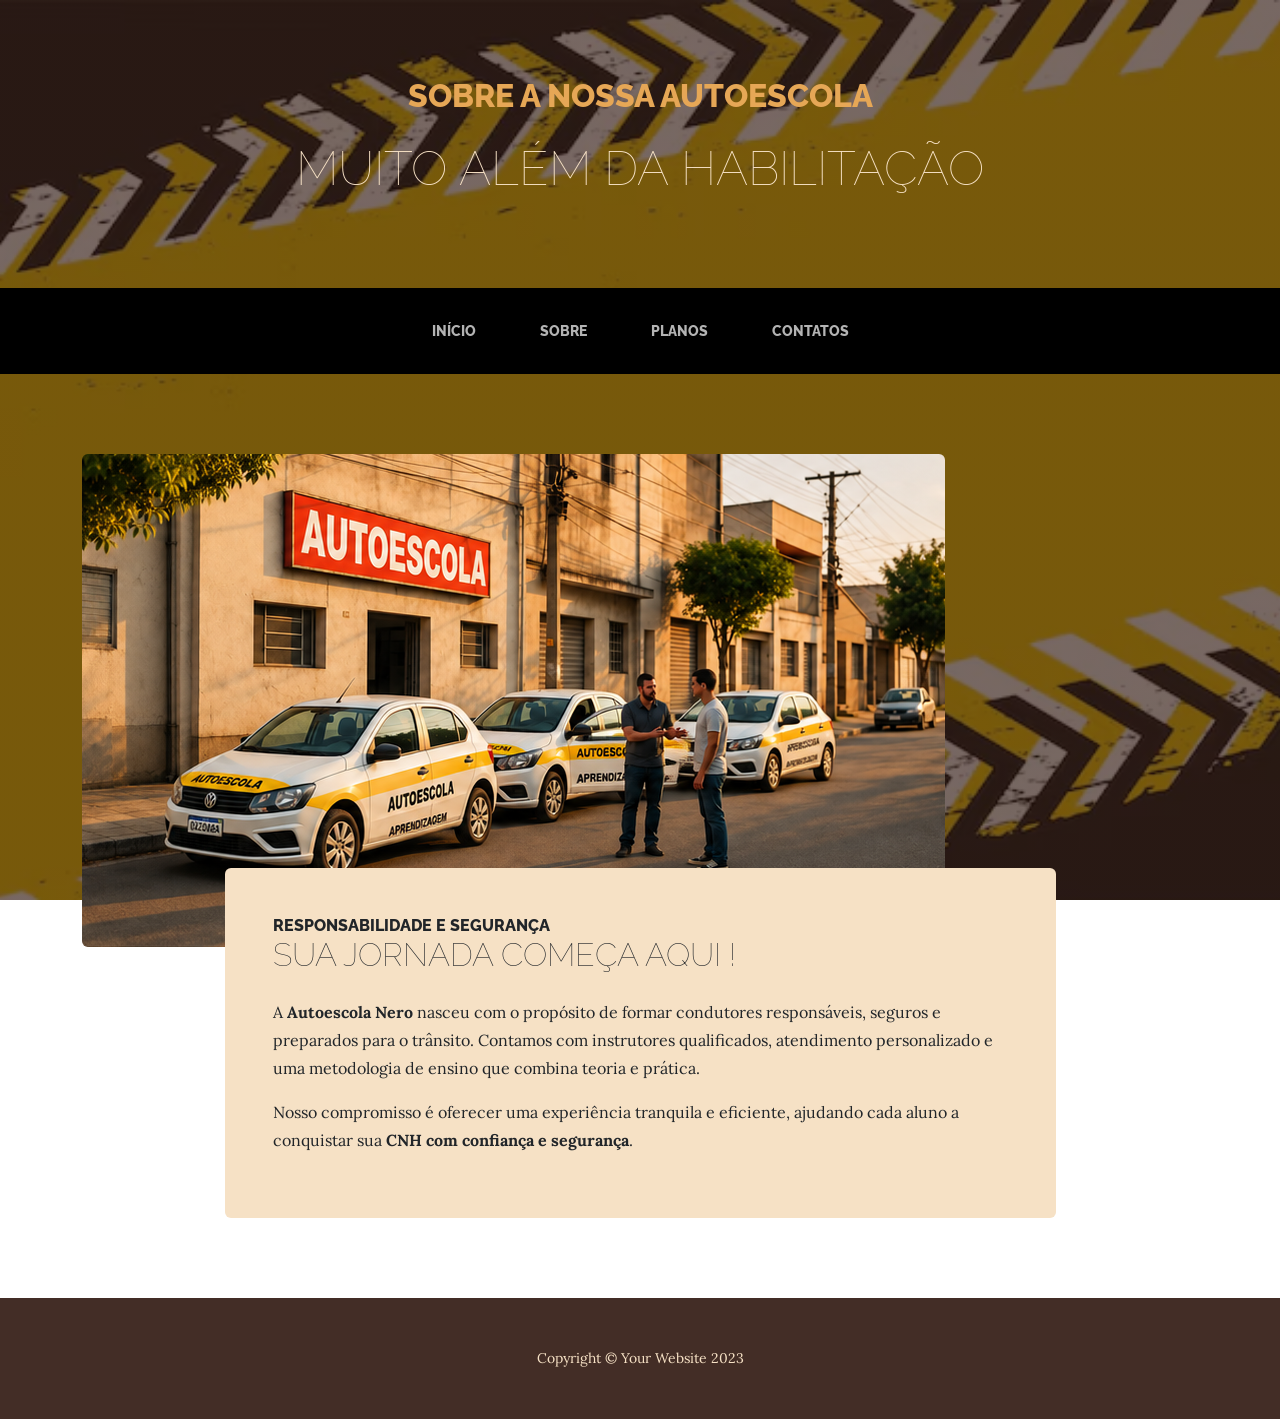
==== about.html @ fa28265b "Add files via upload" ====
<!DOCTYPE html>
<html lang="en">

<head>
    <meta charset="utf-8" />
    <meta name="viewport" content="width=device-width, initial-scale=1, shrink-to-fit=no" />
    <meta name="description" content="" />
    <meta name="author" content="" />
    <title>Business Casual - Start Bootstrap Theme</title>
    <link rel="icon" type="image/x-icon" href="assets/favicon.ico" />
    <!-- Google fonts-->
    <link
        href="https://fonts.googleapis.com/css?family=Raleway:100,100i,200,200i,300,300i,400,400i,500,500i,600,600i,700,700i,800,800i,900,900i"
        rel="stylesheet" />
    <link href="https://fonts.googleapis.com/css?family=Lora:400,400i,700,700i" rel="stylesheet" />
    <!-- Core theme CSS (includes Bootstrap)-->
    <link href="css/styles.css" rel="stylesheet" />
</head>

<body>
    <header>
        <h1 class="site-heading text-center text-faded d-none d-lg-block">
            <span class="site-heading-upper text-primary mb-3">Sobre a nossa Autoescola</span>
            <span class="site-heading-lower">Muito além da habilitação</span>
        </h1>
    </header>
    <!-- Navigation-->
    <nav class="navbar navbar-expand-lg navbar-dark py-lg-4" id="mainNav">
        <div class="container">
            <a class="navbar-brand text-uppercase fw-bold d-lg-none" href="index.html">Start Bootstrap</a>
            <button class="navbar-toggler" type="button" data-bs-toggle="collapse"
                data-bs-target="#navbarSupportedContent" aria-controls="navbarSupportedContent" aria-expanded="false"
                aria-label="Toggle navigation"><span class="navbar-toggler-icon"></span></button>
            <div class="collapse navbar-collapse" id="navbarSupportedContent">
                <ul class="navbar-nav mx-auto">
                    <li class="nav-item px-lg-4"><a class="nav-link text-uppercase" href="index.html">Início</a></li>
                    <li class="nav-item px-lg-4"><a class="nav-link text-uppercase" href="about.html">Sobre</a></li>
                    <li class="nav-item px-lg-4"><a class="nav-link text-uppercase" href="products.html">Planos</a></li>
                    <li class="nav-item px-lg-4"><a class="nav-link text-uppercase" href="store.html">Contatos</a></li>
                </ul>
            </div>
        </div>
    </nav>
    <section class="page-section about-heading">
        <div class="container" id="edition">
            <img class="img-fluid rounded about-heading-img mb-3 mb-lg-0" src="assets/img/about.jpg" alt="..."  id="edition" />
            <div class="about-heading-content">
                <div class="row">
                    <div class="col-xl-9 col-lg-10 mx-auto">
                        <div class="bg-faded rounded p-5">
                            <h2 class="section-heading mb-4">
                                <span class="section-heading-upper">Responsabilidade e segurança</span>
                                <span class="section-heading-lower">Sua jornada começa aqui !</span>
                            </h2>

                            <p>
                                A <strong>Autoescola Nero</strong> nasceu com o propósito de formar
                                condutores responsáveis, seguros e preparados para o trânsito.
                                Contamos com instrutores qualificados, atendimento personalizado e uma
                                metodologia de ensino que combina teoria e prática.
                            </p>

                            <p>
                                Nosso compromisso é oferecer uma experiência tranquila e eficiente,
                                ajudando cada aluno a conquistar sua <strong>CNH com confiança e segurança</strong>.
                            </p>
                        </div>
                    </div>
                </div>
            </div>
        </div>
        </div>
    </section>
    <footer class="footer text-faded text-center py-5">
        <div class="container">
            <p class="m-0 small">Copyright &copy; Your Website 2023</p>
        </div>
    </footer>
    <!-- Bootstrap core JS-->
    <script src="https://cdn.jsdelivr.net/npm/bootstrap@5.2.3/dist/js/bootstrap.bundle.min.js"></script>
    <!-- Core theme JS-->
    <script src="js/scripts.js"></script>
</body>

</html>
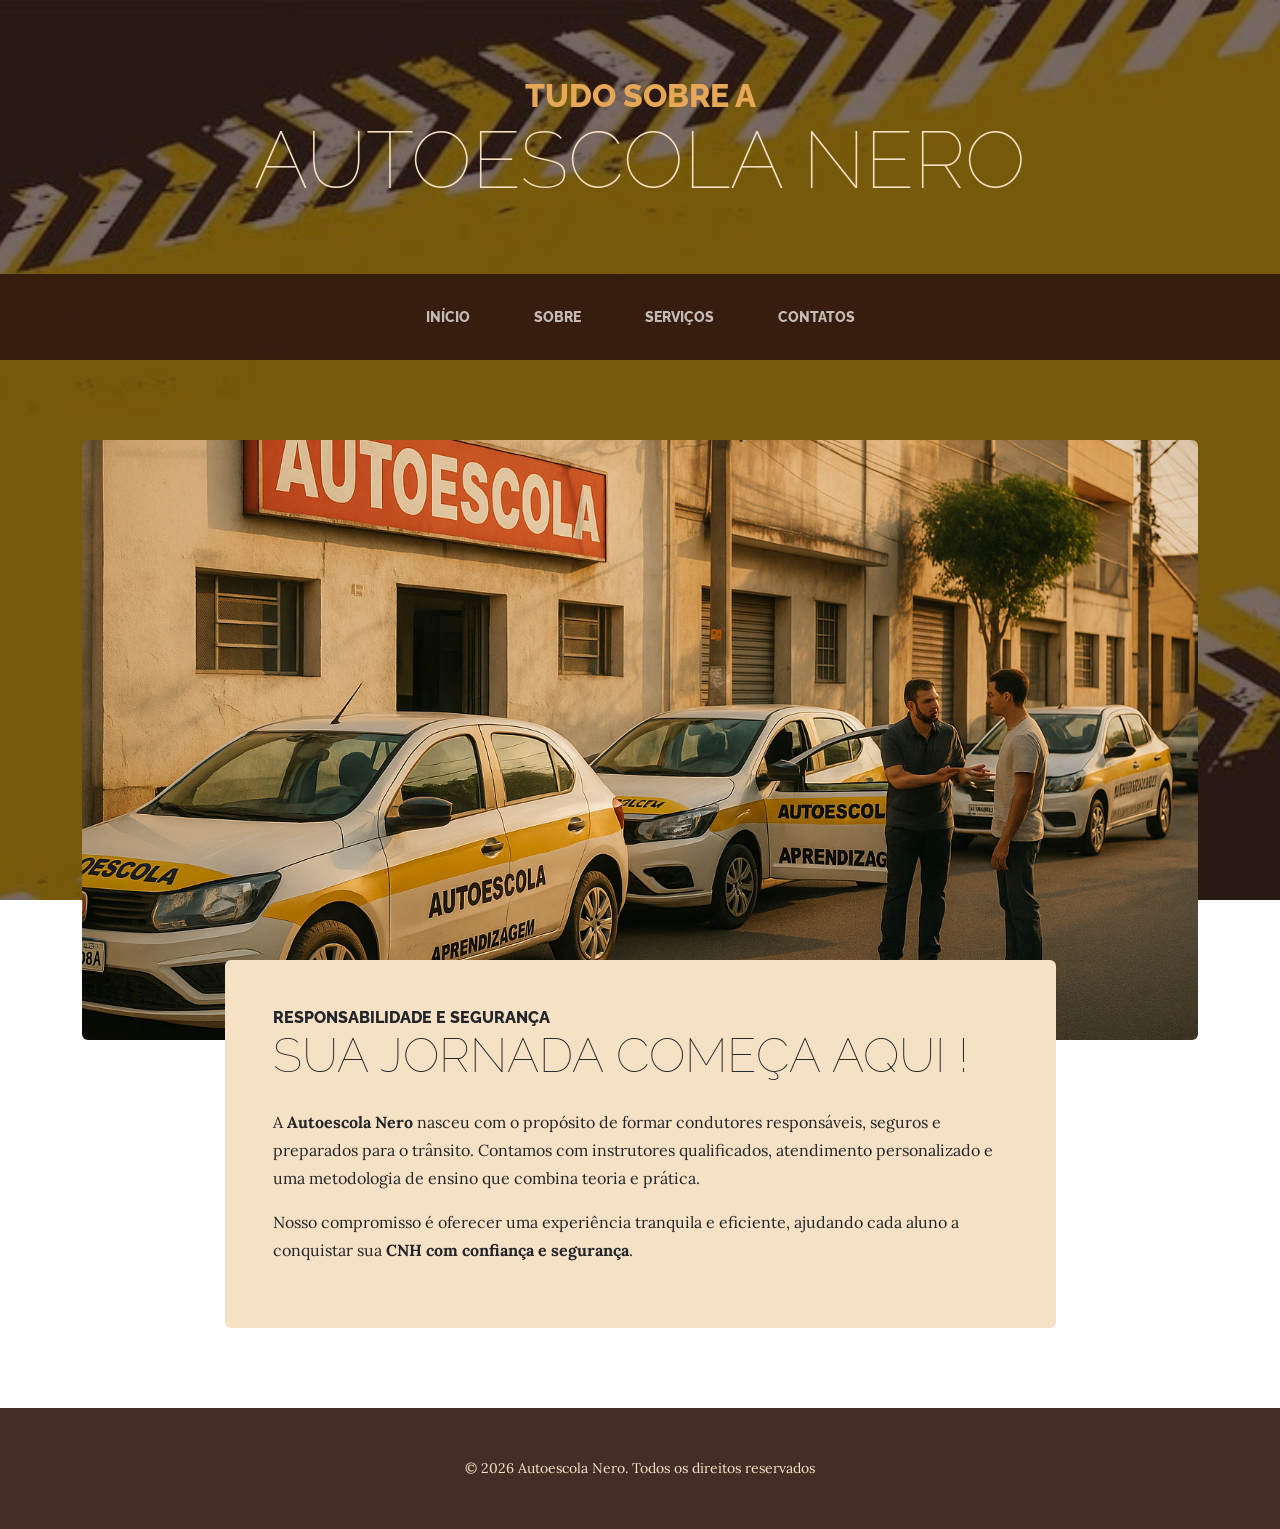
==== commit 78d34f77: "Add files via upload" ====
--- a/about.html
+++ b/about.html
@@ -20,14 +20,14 @@
 <body>
     <header>
         <h1 class="site-heading text-center text-faded d-none d-lg-block">
-            <span class="site-heading-upper text-primary mb-3">Sobre a nossa Autoescola</span>
-            <span class="site-heading-lower">Muito além da habilitação</span>
+            <span class="site-heading-upper text-primary mb-3">Tudo sobre a </span>
+            <span class="site-heading-lower">Autoescola Nero</span>
         </h1>
     </header>
     <!-- Navigation-->
     <nav class="navbar navbar-expand-lg navbar-dark py-lg-4" id="mainNav">
         <div class="container">
-            <a class="navbar-brand text-uppercase fw-bold d-lg-none" href="index.html">Start Bootstrap</a>
+            <a class="navbar-brand text-uppercase fw-bold d-lg-none" href="index.html">Autoescola Nero</a>
             <button class="navbar-toggler" type="button" data-bs-toggle="collapse"
                 data-bs-target="#navbarSupportedContent" aria-controls="navbarSupportedContent" aria-expanded="false"
                 aria-label="Toggle navigation"><span class="navbar-toggler-icon"></span></button>
@@ -35,7 +35,7 @@
                 <ul class="navbar-nav mx-auto">
                     <li class="nav-item px-lg-4"><a class="nav-link text-uppercase" href="index.html">Início</a></li>
                     <li class="nav-item px-lg-4"><a class="nav-link text-uppercase" href="about.html">Sobre</a></li>
-                    <li class="nav-item px-lg-4"><a class="nav-link text-uppercase" href="products.html">Planos</a></li>
+                    <li class="nav-item px-lg-4"><a class="nav-link text-uppercase" href="products.html">Serviços</a></li>
                     <li class="nav-item px-lg-4"><a class="nav-link text-uppercase" href="store.html">Contatos</a></li>
                 </ul>
             </div>
@@ -43,7 +43,7 @@
     </nav>
     <section class="page-section about-heading">
         <div class="container" id="edition">
-            <img class="img-fluid rounded about-heading-img mb-3 mb-lg-0" src="assets/img/about.jpg" alt="..."  id="edition" />
+            <img class="img-fluid rounded about-heading-img mb-3 mb-lg-0" src="assets/img/about.jpg" alt="..." id="a33">
             <div class="about-heading-content">
                 <div class="row">
                     <div class="col-xl-9 col-lg-10 mx-auto">
@@ -71,11 +71,9 @@
         </div>
         </div>
     </section>
-    <footer class="footer text-faded text-center py-5">
-        <div class="container">
-            <p class="m-0 small">Copyright &copy; Your Website 2023</p>
-        </div>
-    </footer>
+   <footer class="footer text-faded text-center py-5">
+            <div class="container"><p class="m-0 small">&copy; 2026 Autoescola Nero. Todos os direitos reservados</p></div>
+        </footer>
     <!-- Bootstrap core JS-->
     <script src="https://cdn.jsdelivr.net/npm/bootstrap@5.2.3/dist/js/bootstrap.bundle.min.js"></script>
     <!-- Core theme JS-->
